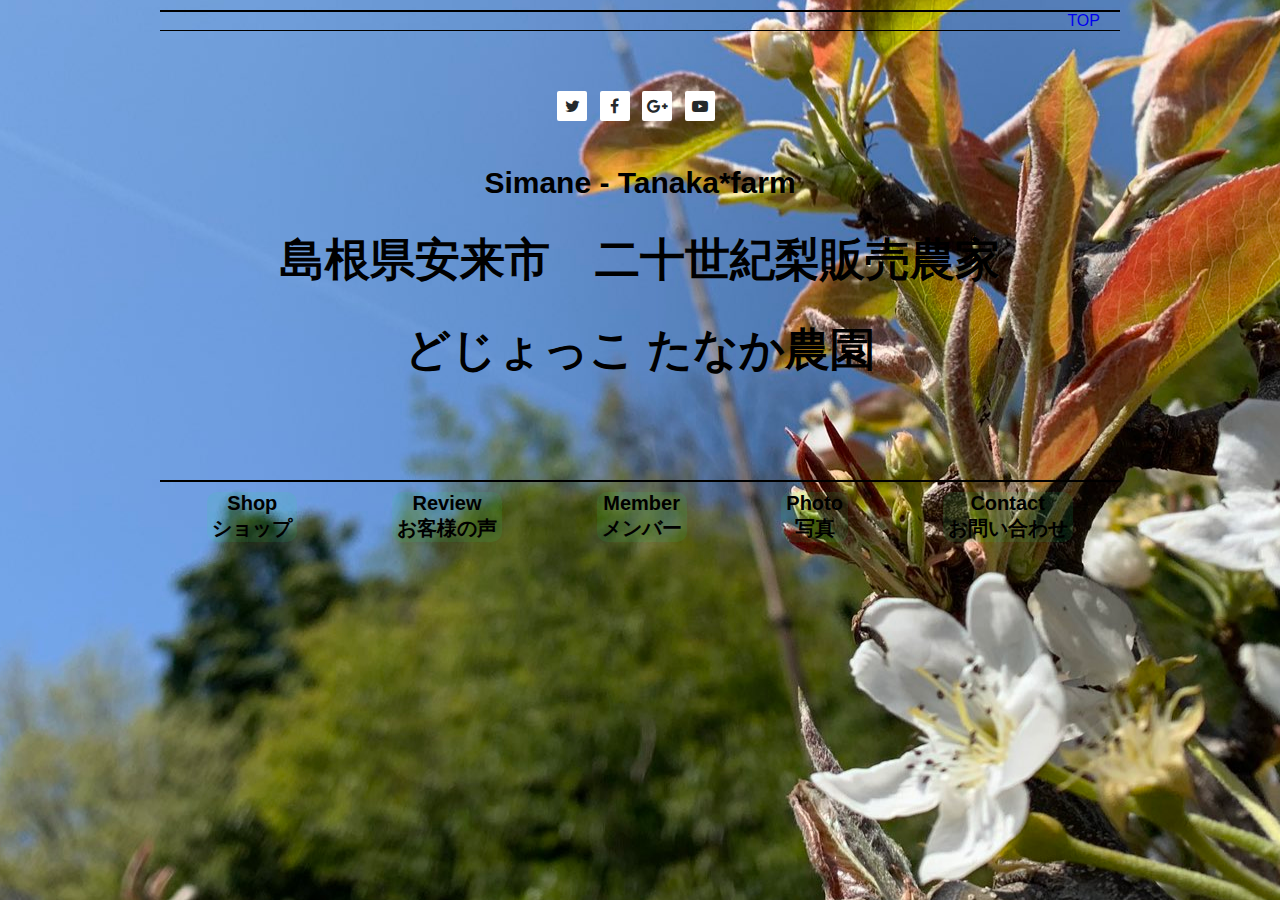
==== index.html @ a6a351ea "Add files via upload" ====
<!DOCTYPE html>
<html lang="ja">
  <head>
    <meta charset="utf-8">
    <title>島根県産鳥取名物二十世紀梨</title>
    <meta name="description" content="プログラマー兼梨農家の梨販売サイトです">
    <link rel="stylesheet" href="css/stylesheet.css">
    <link rel="icon" href="image/nasiIcon.jpeg">

  </head>

  <body>

    <div class="index">

      <header>
        <div class="title">
        
        </div>
        <div class="top">
          <a href="index.html" class="top">TOP</a>
        </div>
      </header>

      <main>
        <div class="main_index">
          <div>
            <link rel="stylesheet" href="https://maxcdn.bootstrapcdn.com/font-awesome/4.5.0/css/font-awesome.min.css">
            <ul class="follow-me">
              <li><a href="https://twitter.com"></a></li>
              <li><a href="https://www.facebook.com"></a></li>
              <li><a href="https://plus.google.com"></a></li>
              <li><a href="https://www.youtube.com"></a></li>
            </ul>
          </div>
          <h2>Simane - Tanaka*farm</h2>
          <h1>島根県安来市　二十世紀梨販売農家</h1>
          <h1>どじょっこ たなか農園</h1>
      </div>
      </main>

      <footer>
        <div class="PearMenu">

          <div class="Shop box">
            <div>Shop</div>
            <div>ショップ</div>
            <a href= "shop.html" alt="ショップページ" ></a>
          </div>

          <div class="Review box">
            <div>Review</div>
            <div>お客様の声</div>
            <a href= "review.html" alt="お客様の声ページ"></a>
          </div>

          <div class="Member box">
            <div>Member</div>
            <div>メンバー</div>
            <a href= "member.html" alt="メンバー紹介ページ"></a>
          </div>

          <div class="Photo box">
            <div>Photo</div>
            <div>写真</div>
            <a href= "photo.html" alt="写真紹介ページ"></a>
          </div>

          <div class="Contact box">
            <div>Contact</div>
            <div>お問い合わせ</div>
            <a href= "contact.html" alt="お問い合わせページ"></a>
          </div>

        </div>
      </footer>
    </div>
  </body>
</html>
---- css/stylesheet.css ----
body {
  margin: 0;
  background-image: url(../image/nasi2.jpeg);
  background-position: center;
  background-size: auto;
  font-family: 'Segoe UI', Tahoma, Geneva, Verdana, sans-serif;
}

@media (min-width: 600px) {
  body {
    background-image: url(../image/nasi20.jpeg);
    background-position: center;
    background-size: cover;
  }
}

@media (min-width: 800px) {
  body {
    background-image: url(../image/nasi31.jpeg);
    background-position: center;
    background-size: auto;
  }
}


.PearMenu {
  font-size: 20px;
  display: flex;
  margin-top: 5px;
  padding: 10px 0 0 0;
  border-top: solid 2px black;
  font-weight: bold;
}


.index {
  width: 960px;
  height: 100%;
  margin: 0 auto;
  padding: 0px;
}

header {
  display: flex;
  margin: 10px 0px;
  border-top: solid 2px black;
  border-bottom: solid 1px black;
  
}

.title {
  margin-right: auto;
  padding-left: 10px;
}

.top {
  margin-left: auto;
  text-decoration: none;
  padding-right: 10px;
}

.main_index {
  text-align: center;
  margin-bottom: 100px;
  white-space: nowrap;
}

.main_index h1 {
  font-size: 45px;
}

.main_index h2 {
  font-size: 30px;
}

.box {
  margin: 0 auto;
  text-align: center;
  position: relative;
  white-space: nowrap;
  padding: 0 5px;
  background-color: rgba(32, 235, 120, 0.1);
  border-radius: 10px;
}

.box a {
  position: absolute;
  top: 0;
  left: 0;
  width: 100%;
  height: 100%;
  text-indent:-999px;
}

/* アイコン */
.follow-me {
  list-style: none;
  margin: 60px 0 45px;
  overflow: hidden;
  padding: 0;
  white-space: nowrap;
}
.follow-me li {
  /* float: center; */
  display: inline;
  margin: 0 8px 8px 0;
  padding: 0;
}
.follow-me li a::before {
  -webkit-border-radius: 2px;
  border-radius: 2px;
  color: #25292b;
  display: inline-block;
  font-family: FontAwesome;
  font-size: 16px;
  height: 30px; /* Button height */
  line-height: 30px; /* Button height */
  -webkit-transition: all .3s ease;
  transition: all .3s ease;
  text-align: center;
  width: 30px; /* Button width */
}
.follow-me li a:hover::before {
  opacity: 0.7;
}

.follow-me li a[href*="facebook.com"]::before       { background-color: #fff; content: "\f09a"; }
.follow-me li a[href*="twitter.com"]::before        { background-color: #fff; content: "\f099"; }
.follow-me li a[href*="plus.google.com"]::before    { background-color: #fff; content: "\f0d5"; }
.follow-me li a[href*="youtube.com"]::before        { background-color: #fff; content: "\f16a"; }
/* ここまで */

/* Shop */
.nasi_main{
  text-align: center;
  white-space: nowrap;
}

.nasi_main h1 {
  color: darkolivegreen;
}

.nasi_shop {
  margin: 0 auto;
  display: inline-block;
}

.nasi_price {
  display: flex;
  margin: 30px 0;
  font-size: 20px;
  font-weight: bold;
}

.nasi_price li {
  list-style: none;
}

.nasi_price ul {
  margin: 20px auto;
  text-align: center;
  white-space: nowrap;
  padding: 0 5px;
  background-color: rgba(32, 235, 120, 0.2);
  border-radius: 10px;
}

.nasi_price img {
  width: 215px;
  height: 180px;
  margin-right: 15px;
}


/* フォト画面 */
.scale-img {
  width: 250px; 
  height: 175px; 
  transition-duration: 0.5s; 
  margin: 10px auto;
  border: 4px solid white;
}

.scale-img:hover {
  transform: scale(1.4,1.4); 
  cursor: pointer; 
}

.photo_price {
  display: flex;
  flex-wrap: wrap;
  margin: 10px;
}
/* ここまで */

.contact_shop {
  margin: 40px 50px;
}

/* お問い合わせ */
.contact_box {
  display: flex;
  margin: 10px auto;
}

.contact_text {
  width: 25%;
  font-size: 20px;
  font-weight: bold;
}
.contact_box input {
  font: normal 18px/140%  sans-serif;
  cursor: pointer;
}
/* ここまで */

/* メンバーページ */
.member_name {
  margin: 0 auto;
  text-align: center;
}

.member_name li {
  display: inline-block;
  font-size: 20px;
  font-weight: bold;
  margin: 5px 10px;
}

.member-img {
  width: 350px; 
  height: 245px; 
  transition-duration: 0.5s; 
  margin: 10px auto;
  border: 4px solid white;
}
/* ここまで */

/* お客様の声 */
.review_shop h2 {
  text-align: center;
}

.review_meny {
  background-color: rgba(32, 235, 120, 0.845);
  border-radius: 10px;
  width: 600px;
  min-height: 100px;
  margin: 10px auto;
  border: black solid 1px;
}

.review_name {
  border-bottom: black;
  padding-left: 20px;
  border-bottom: black solid 1px;
}

.review_comment {
  margin-left: 30px;
  margin-top: 5px;
  
}
/* ここまで */
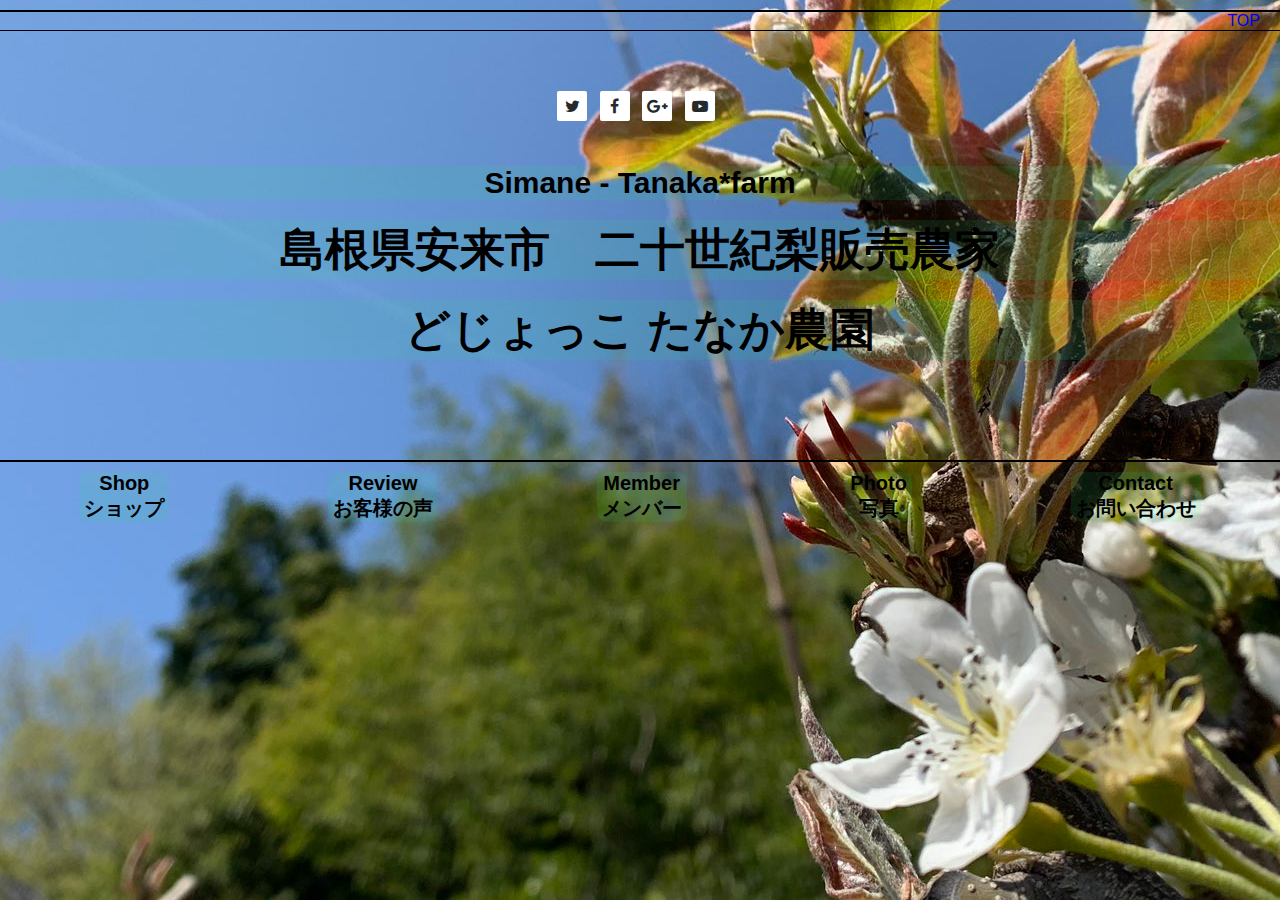
==== commit 2dff65fd: "Add files via upload" ====
--- a/index.html
+++ b/index.html
@@ -3,7 +3,7 @@
   <head>
     <meta charset="utf-8">
     <title>島根県産鳥取名物二十世紀梨</title>
-    <meta name="description" content="プログラマー兼梨農家の梨販売サイトです">
+    <meta name="description" content="プログラムを勉強中の梨農家の梨販売サイトです">
     <link rel="stylesheet" href="css/stylesheet.css">
     <link rel="icon" href="image/nasiIcon.jpeg">
 
--- a/css/stylesheet.css
+++ b/css/stylesheet.css
@@ -34,7 +34,7 @@
 
 
 .index {
-  width: 960px;
+  width: 100%;
   height: 100%;
   margin: 0 auto;
   padding: 0px;
@@ -67,11 +67,28 @@
 
 .main_index h1 {
   font-size: 45px;
+
+  margin: 20px auto;
+  text-align: center;
+  position: relative;
+  white-space: nowrap;
+  padding: 0 5px;
+  background-color: rgba(32, 235, 120, 0.1);
+  border-radius: 10px;
 }
 
 .main_index h2 {
   font-size: 30px;
-}
+
+  margin: 0 auto;
+  text-align: center;
+  position: relative;
+  white-space: nowrap;
+  padding: 0 5px;
+  background-color: rgba(32, 235, 120, 0.1);
+  border-radius: 10px;
+}
+
 
 .box {
   margin: 0 auto;
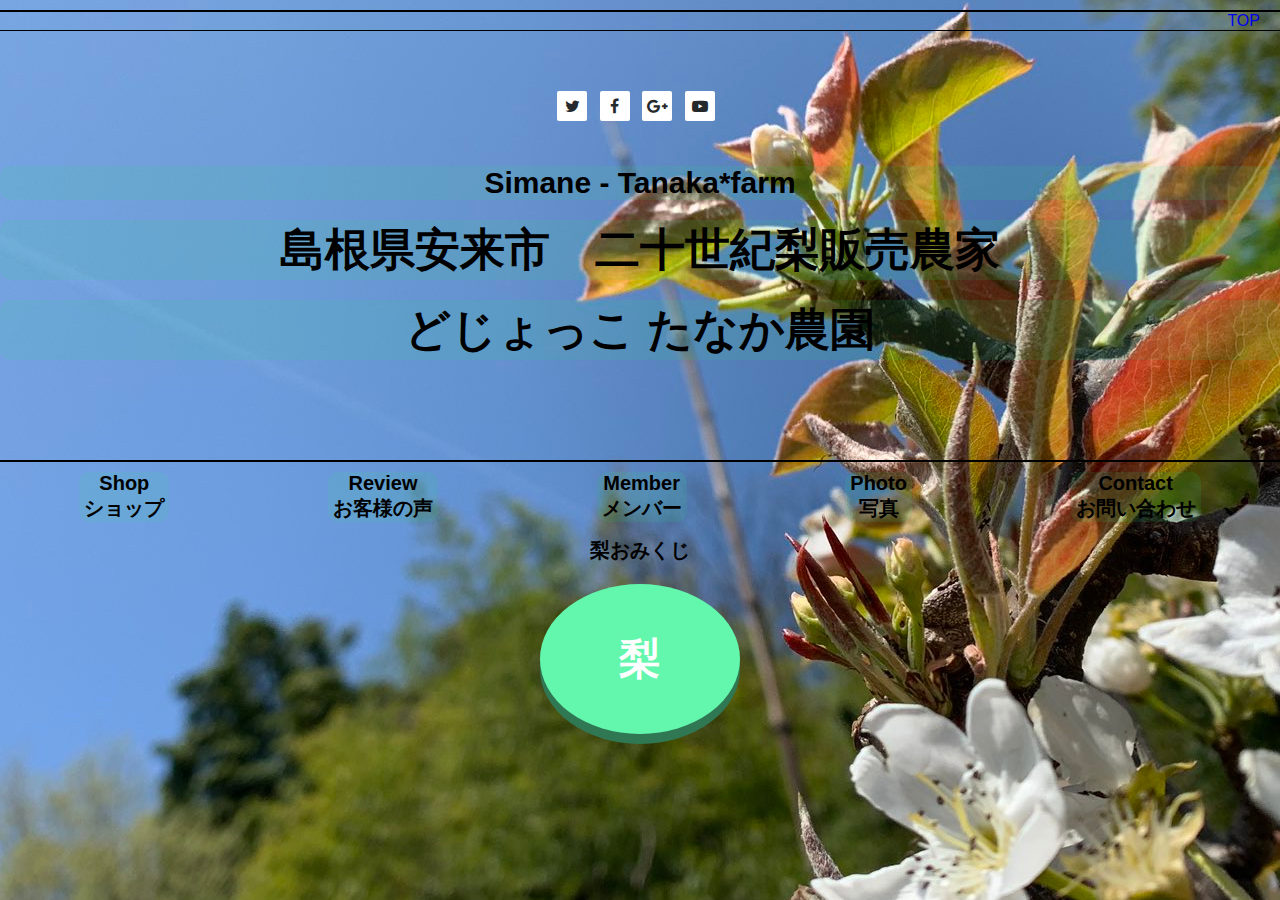
==== commit ab4d156a: "Add files via upload" ====
--- a/index.html
+++ b/index.html
@@ -73,6 +73,13 @@
           </div>
 
         </div>
+        <div>
+          <div id="title">梨おみくじ</div>
+          <div id="btn">梨</div>
+          <div id="text"></div>
+        </div>
+
+         <script src="js/main.js "></script>
       </footer>
     </div>
   </body>
--- a/css/stylesheet.css
+++ b/css/stylesheet.css
@@ -278,4 +278,44 @@
   margin-top: 5px;
   
 }
-/* ここまで */+/* ここまで */
+
+body {
+  background-color: #efefef;
+}
+
+#btn {
+  width: 200px;
+  height: 150px;
+  background-color: #63F7AD;
+  border-radius: 50%;
+  margin: 20px auto;
+  text-align: center;
+  line-height: 150px;
+  color: white;
+  font-weight: bold;
+  font-size: 42px;
+  cursor: pointer;
+  box-shadow: 0 10px 0 rgb(48, 120, 84);
+  user-select: none;
+}
+
+#btn:hover {
+  opacity: 0.9;
+}
+
+#btn:active {
+  box-shadow: 0 5px 0 #63F7AD;
+  margin-top: 25px;
+}
+
+#text,#title {
+  margin: 0 auto;
+  text-align: center;
+  font-size: 20px;
+  font-weight: bold;
+}
+
+#title {
+  margin-top: 15px;
+}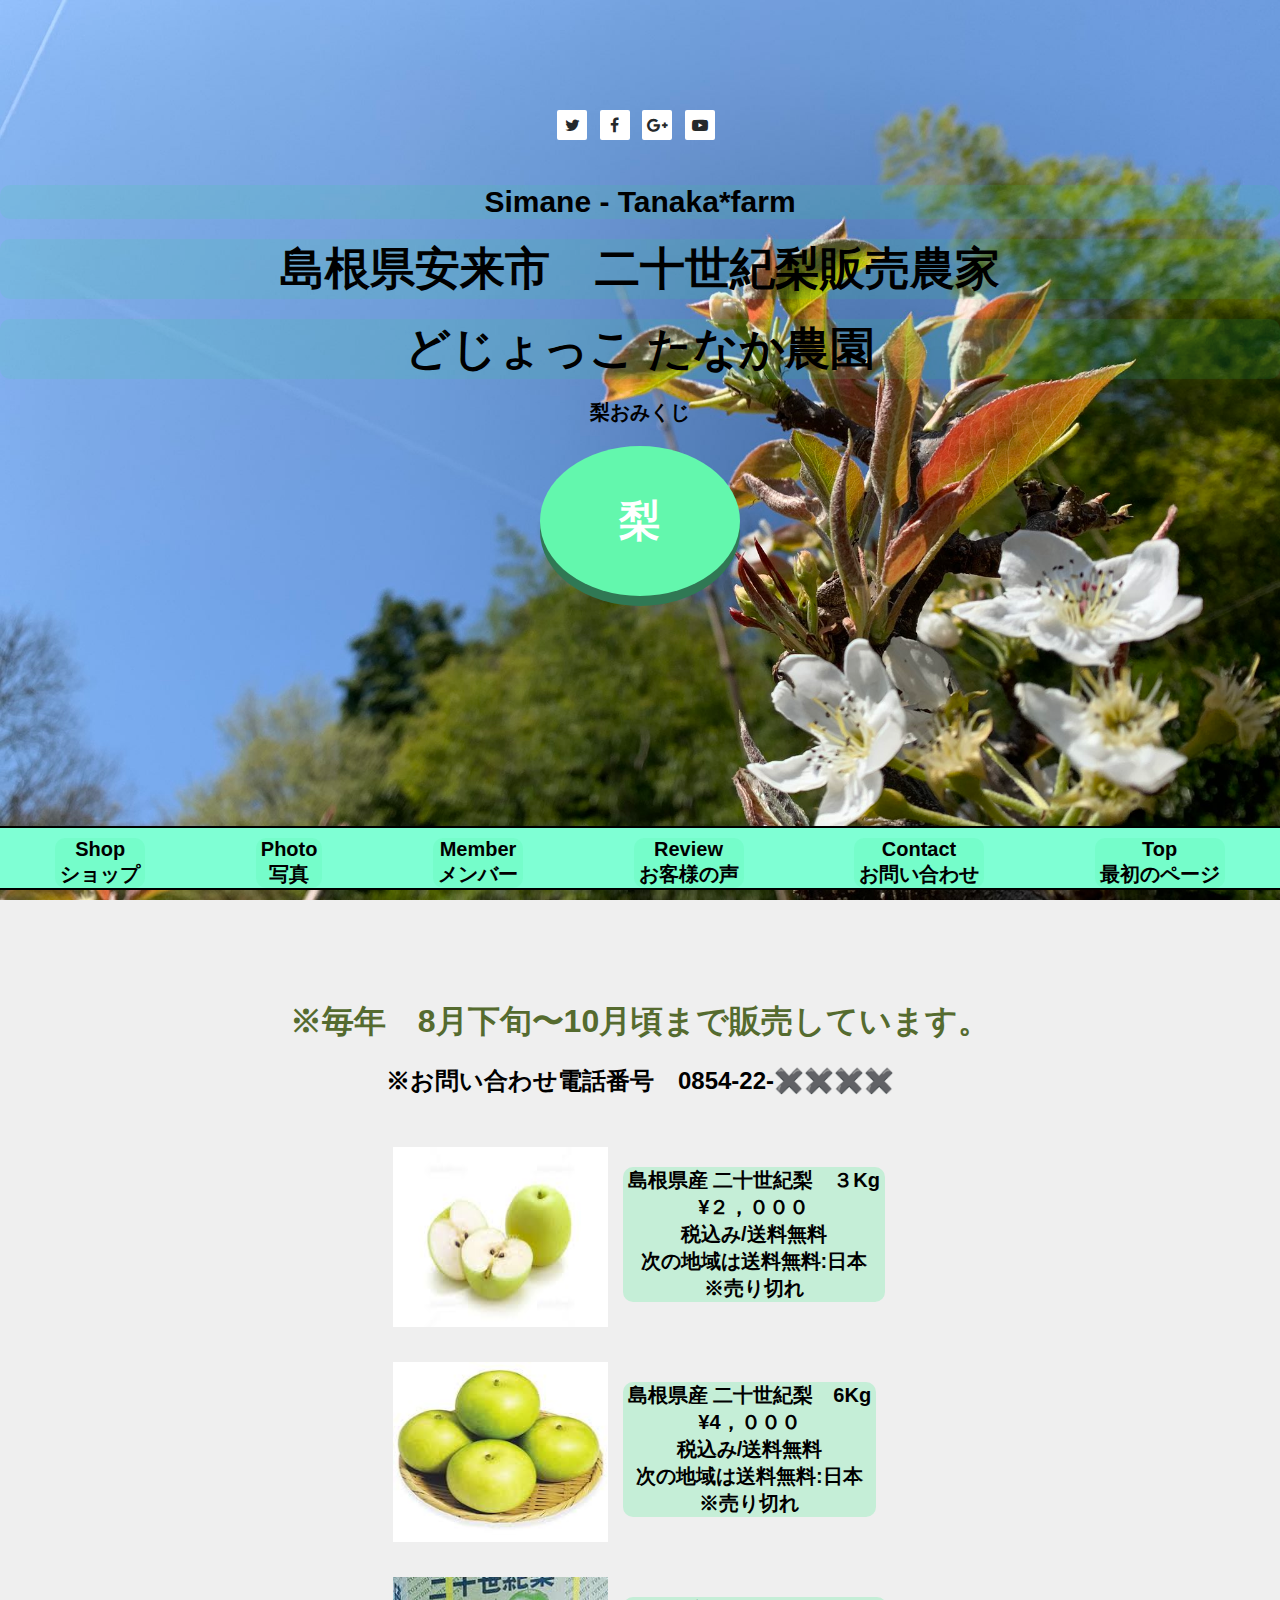
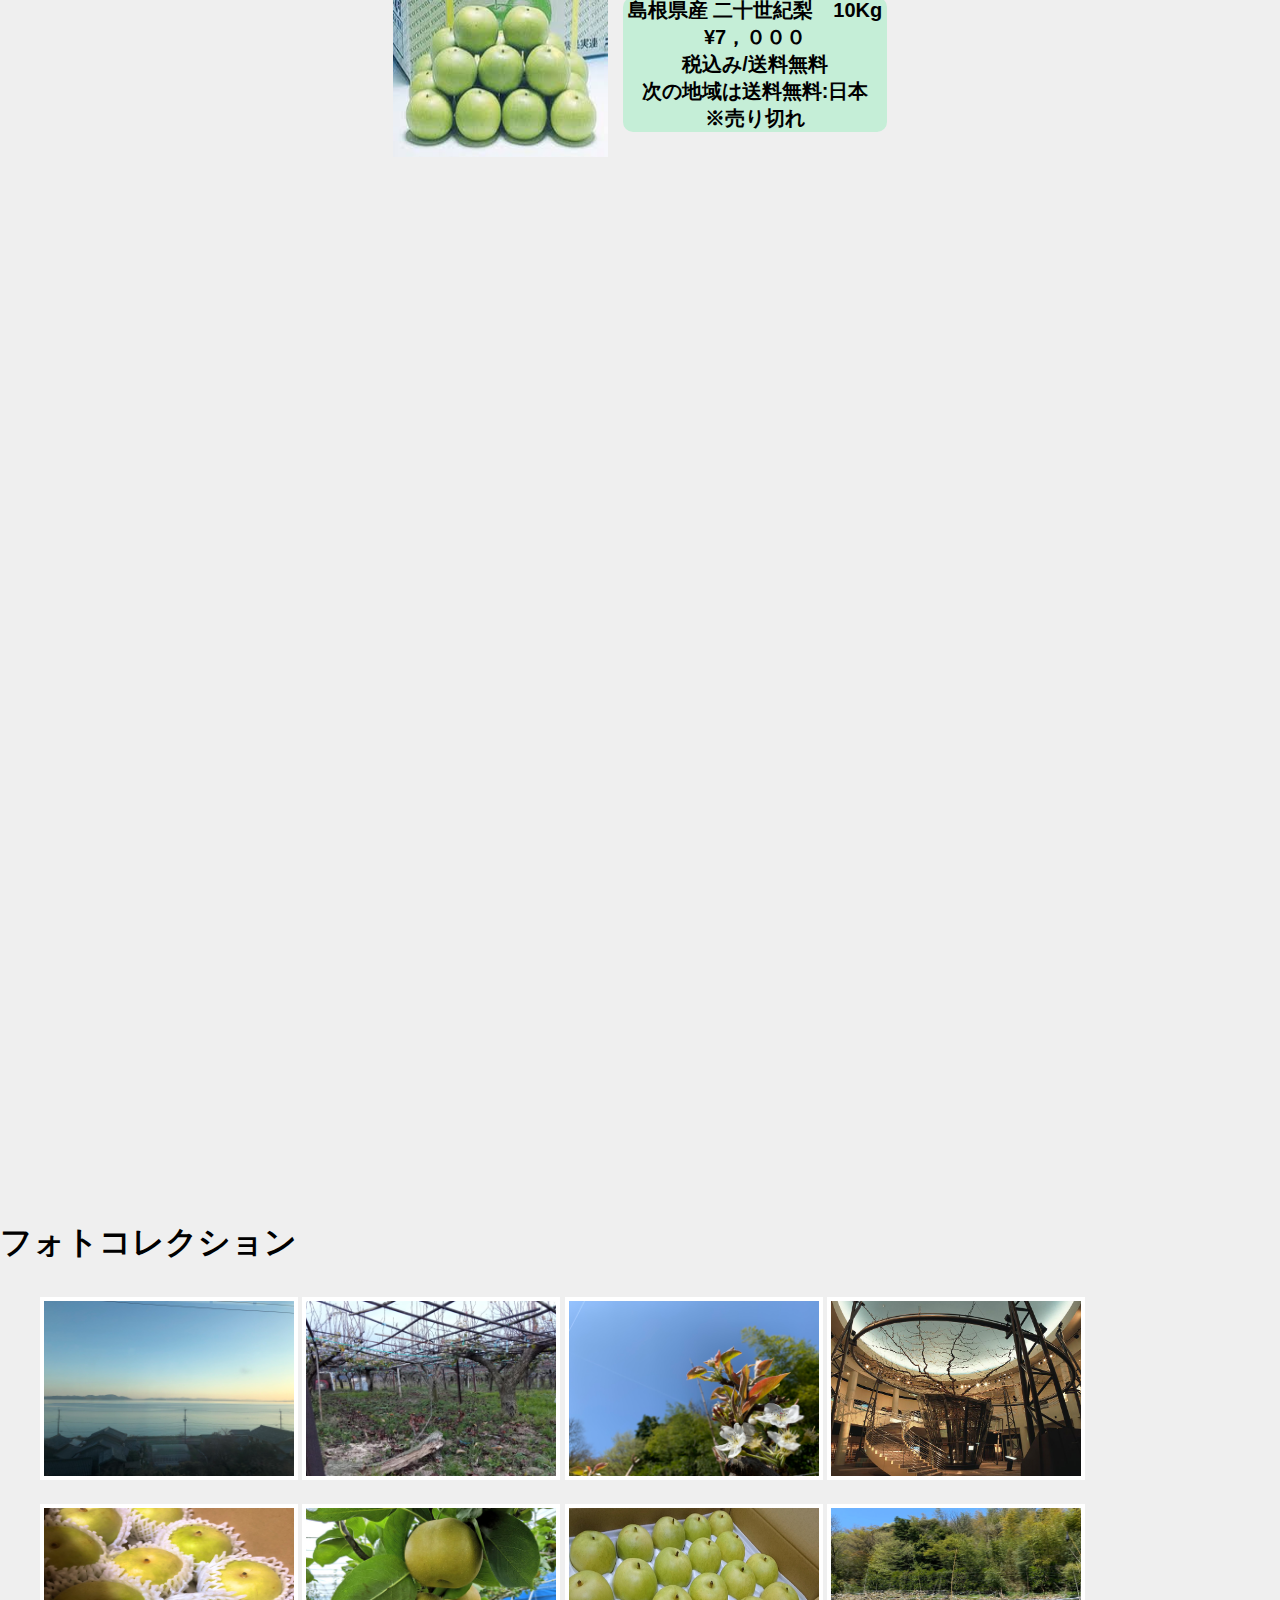
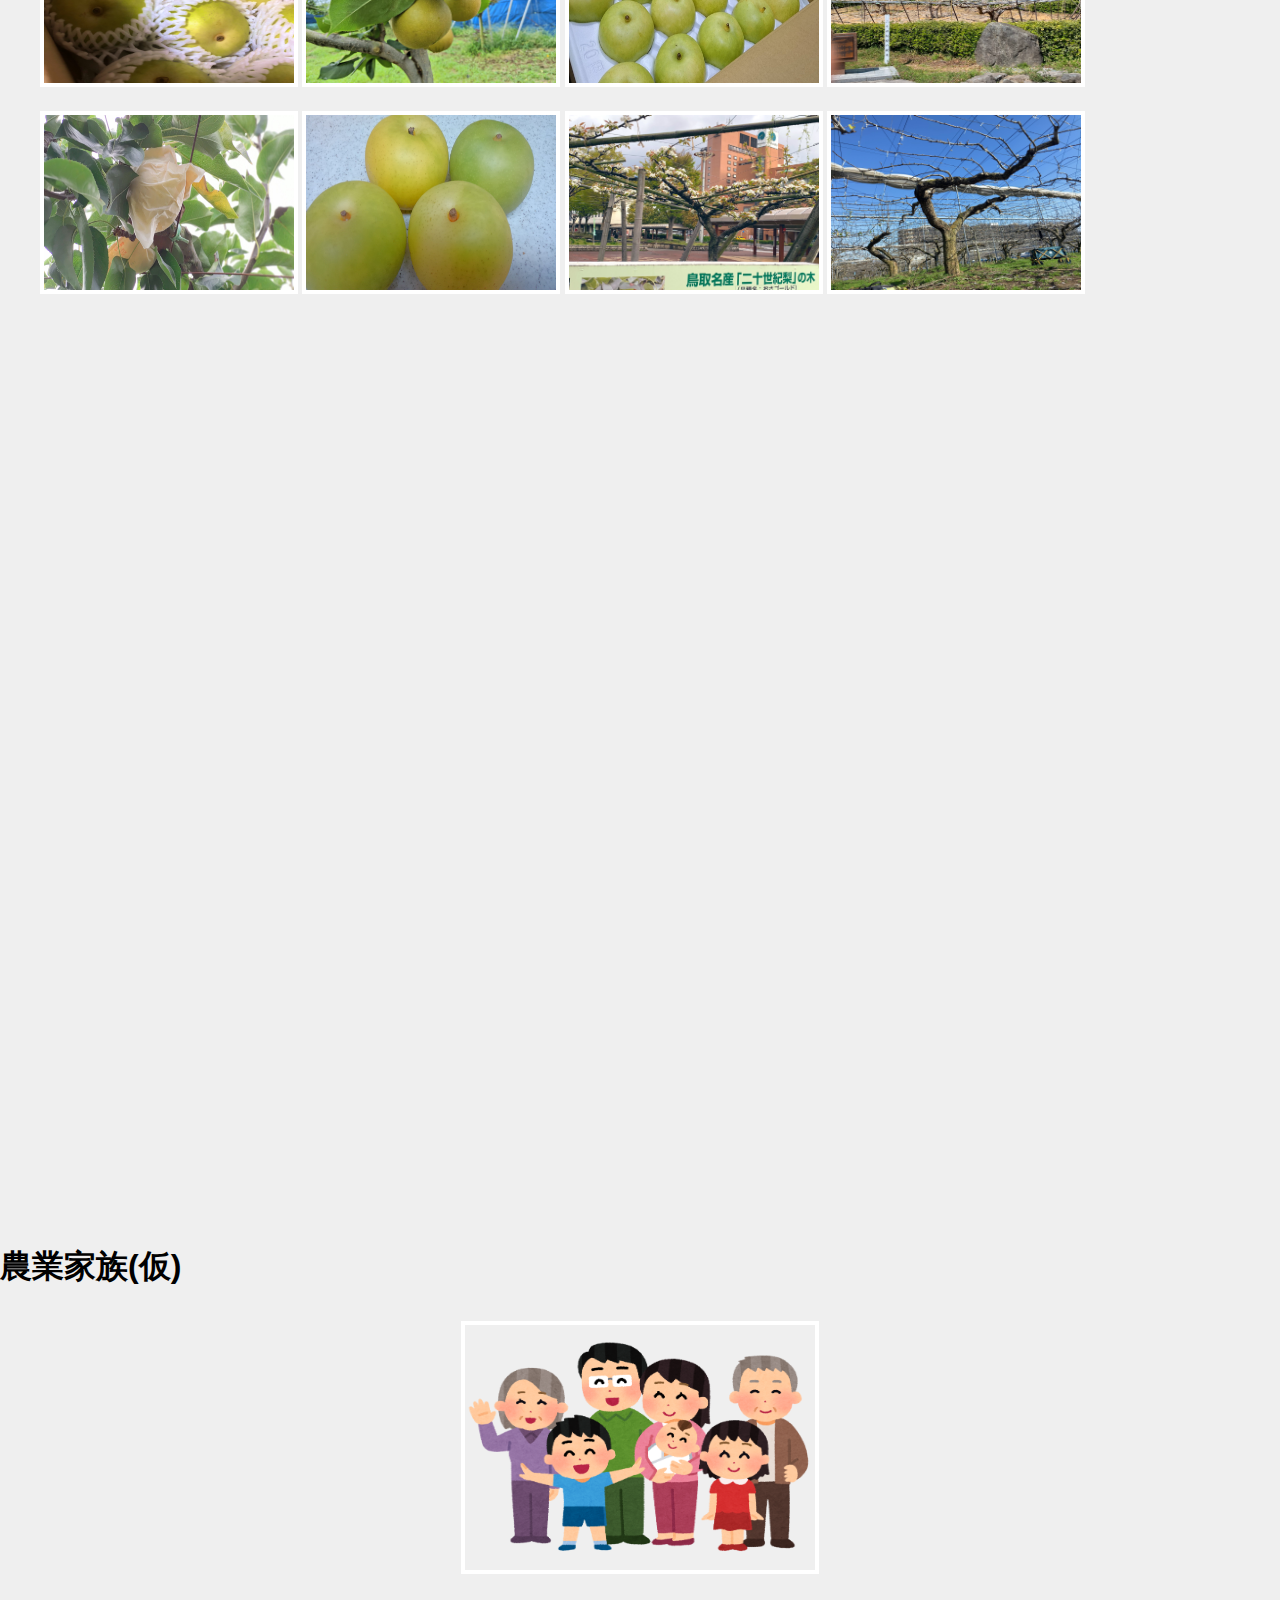
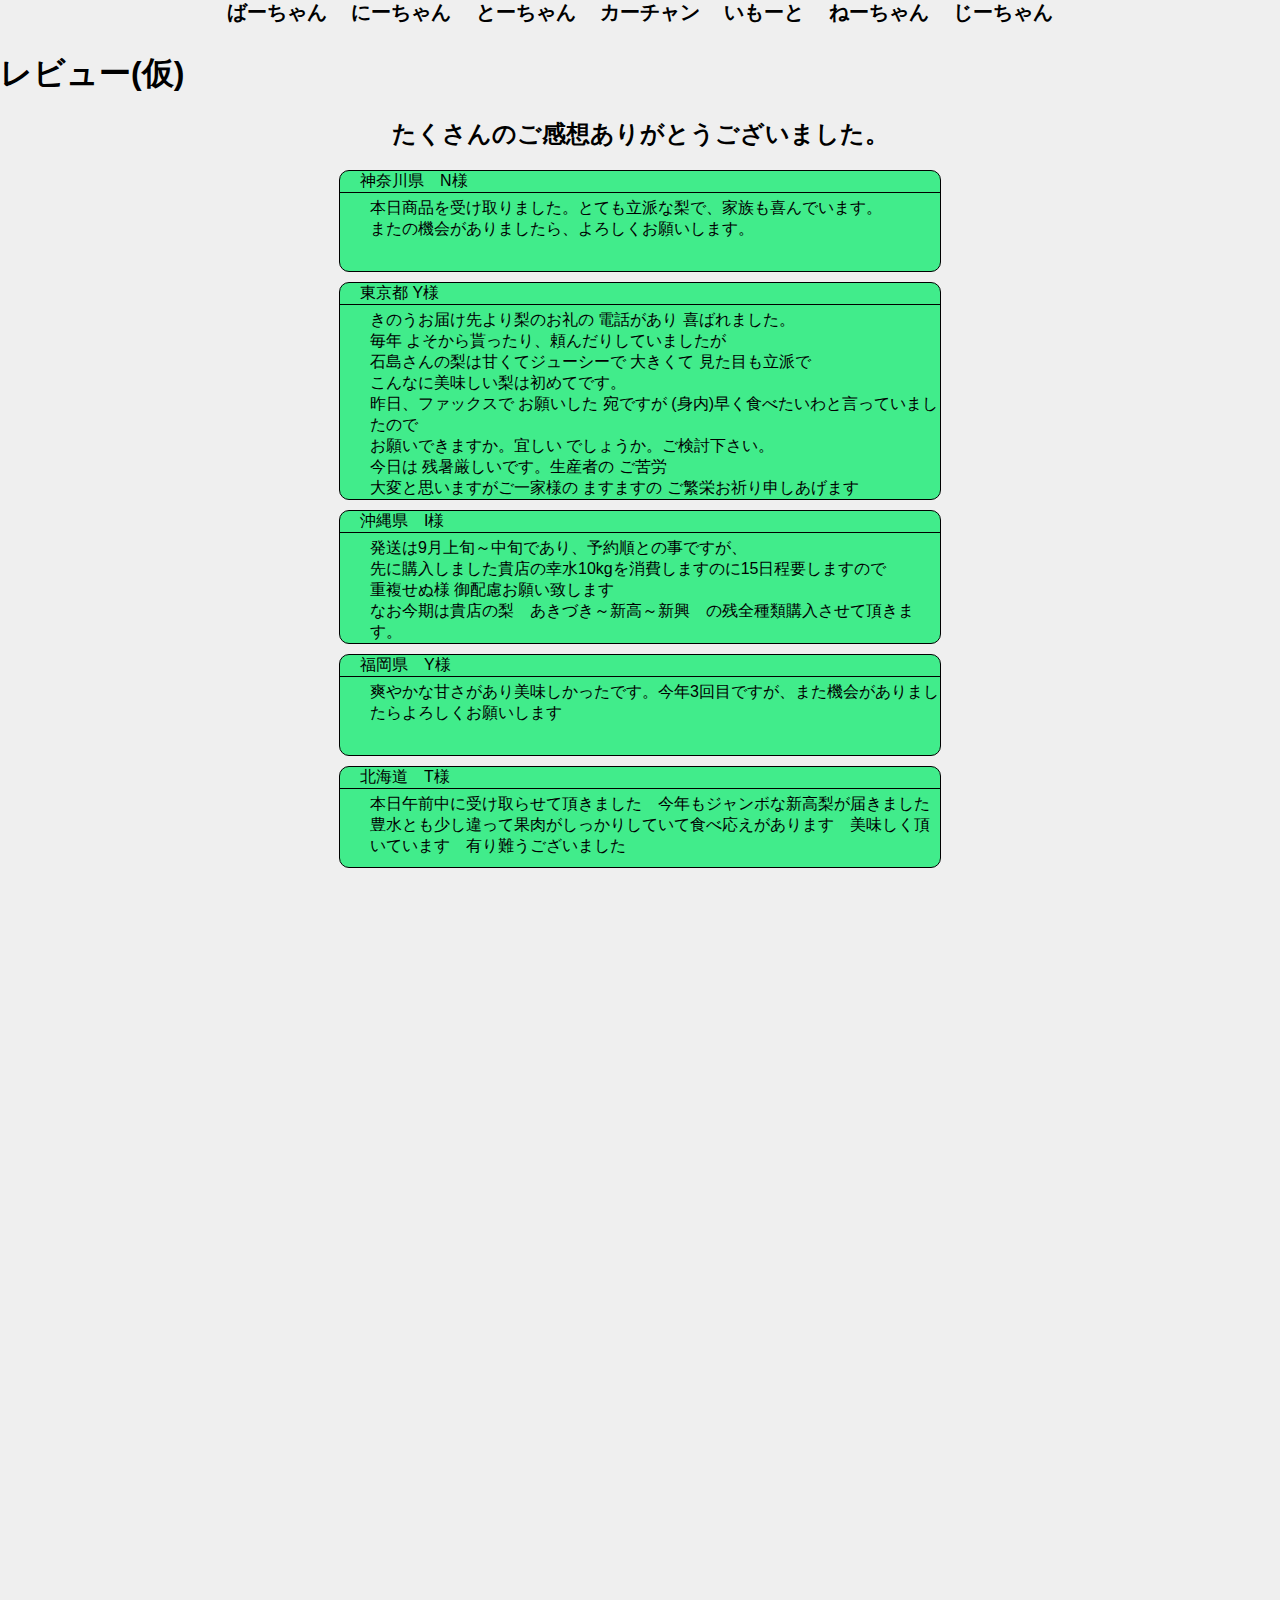
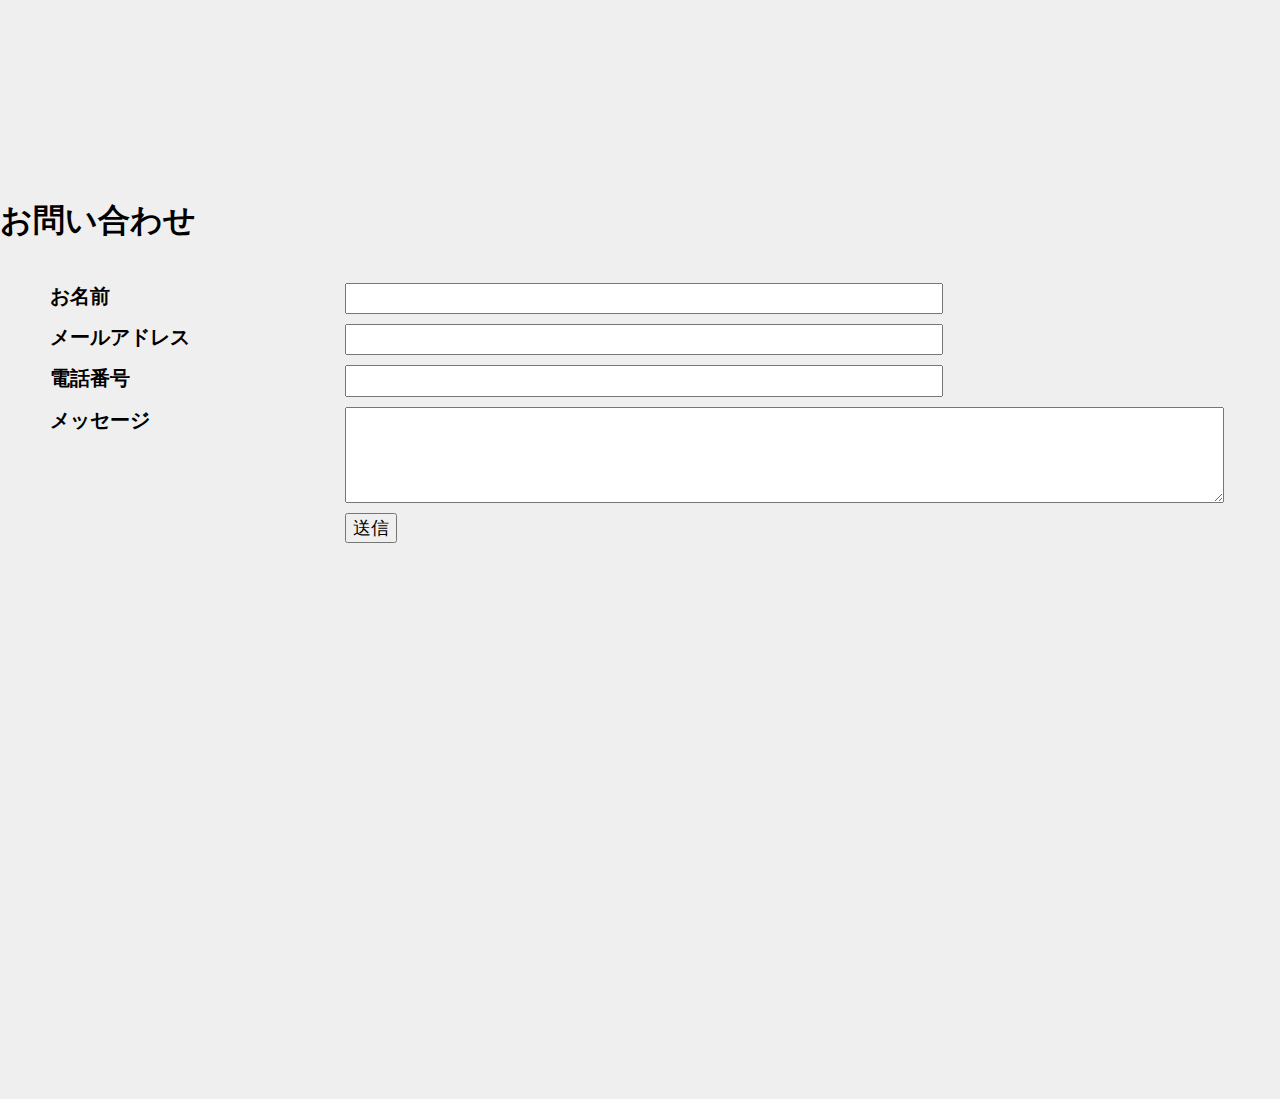
==== commit 0c458620: "Add files via upload" ====
--- a/index.html
+++ b/index.html
@@ -6,7 +6,9 @@
     <meta name="description" content="プログラムを勉強中の梨農家の梨販売サイトです">
     <link rel="stylesheet" href="css/stylesheet.css">
     <link rel="icon" href="image/nasiIcon.jpeg">
-
+    <script src="https://code.jquery.com/jquery-3.5.1.min.js"></script>
+    <script src="https://ajax.googleapis.com/ajax/libs/jquery/2.1.4/jquery.min.js"></script>
+    <script src="https://maxcdn.bootstrapcdn.com/bootstrap/3.3.2/js/bootstrap.min.js"></script>
   </head>
 
   <body>
@@ -14,16 +16,51 @@
     <div class="index">
 
       <header>
-        <div class="title">
+
+        <div class="PearMenu">
+
+          <div class="Shop box">
+            <div>Shop</div>
+            <div>ショップ</div>
+            <a href= "#shop" alt="ショップページ" ></a>
+          </div>
+
+          <div class="Photo box">
+            <div>Photo</div>
+            <div>写真</div>
+            <a href= "#photo" alt="写真紹介ページ"></a>
+          </div>
+
+          <div class="Member box">
+            <div>Member</div>
+            <div>メンバー</div>
+            <a href= "#member" alt="メンバー紹介ページ"></a>
+          </div>
+
+          <div class="Review box">
+            <div>Review</div>
+            <div>お客様の声</div>
+            <a href= "#review" alt="お客様の声ページ"></a>
+          </div>
+
+          <div class="Contact box">
+            <div>Contact</div>
+            <div>お問い合わせ</div>
+            <a href= "#contact" alt="お問い合わせページ"></a>
+          </div>
+
+          <div class="top box">
+            <div>Top</div>
+            <div>最初のページ</div>
+            <a href="" class="top-btn"></a>
+          </div>
+
+        </div>
         
-        </div>
-        <div class="top">
-          <a href="index.html" class="top">TOP</a>
-        </div>
       </header>
 
       <main>
-        <div class="main_index">
+        <div class="main_index cd-fixed-bg cd-bg-1">
           <div>
             <link rel="stylesheet" href="https://maxcdn.bootstrapcdn.com/font-awesome/4.5.0/css/font-awesome.min.css">
             <ul class="follow-me">
@@ -36,51 +73,235 @@
           <h2>Simane - Tanaka*farm</h2>
           <h1>島根県安来市　二十世紀梨販売農家</h1>
           <h1>どじょっこ たなか農園</h1>
-      </div>
+
+          <div>
+            <div id="title">梨おみくじ</div>
+            <div id="btn">梨</div>
+            <div id="text"></div>
+          </div>
+        </div>
+
+        <div class="nasi_main cd-scrolling-bg cd-color-1" id="shop">
+          <h1>※毎年　8月下旬〜10月頃まで販売しています。</h1>
+          <h2>※お問い合わせ電話番号　0854-22-✖️✖️✖️✖️</h2>
+          <div class="nasi_shop" >
+            
+            <div class="nasi_price">
+              <div>
+                <img src="image/nasi6.jpeg" alt="梨の画像">
+              </div>
+              <div>
+                <ul>
+                <li>島根県産 二十世紀梨　３Kg</li>
+                <li>¥２，０００</li>
+                <li>税込み/送料無料</li>
+                <li>次の地域は送料無料:日本</li>
+                <li>※売り切れ</li>
+                </ul>
+              </div>
+            </div>
+
+            <div class="nasi_price">
+              <div>
+                <img src="image/nasi8.jpeg" alt="梨の画像">
+              </div>
+              <div>
+                <ul>
+                <li>島根県産 二十世紀梨　6Kg</li>
+                <li>¥4，０００</li>
+                <li>税込み/送料無料</li>
+                <li>次の地域は送料無料:日本</li>
+                <li>※売り切れ</li>
+                </ul>
+              </div>
+            </div>
+
+            <div class="nasi_price">
+              <div>
+                <img src="image/nasi9.jpeg" alt="梨の画像">
+              </div>
+              <div>
+                <ul>
+                <li>島根県産 二十世紀梨　10Kg</li>
+                <li>¥7，０００</li>
+                <li>税込み/送料無料</li>
+                <li>次の地域は送料無料:日本</li>
+                <li>※売り切れ</li>
+                </ul>
+              </div>
+            </div>
+
+          </div>
+        </div>
+
+        <div class="cd-fixed-bg cd-bg-2"></div>
+
+        <div class="photo_main" id="photo">
+          <h1>フォトコレクション</h1>
+          <div class="photo_shop">
+          
+            
+              <figure class="popup　photo_price">
+                <img src="image/ki.jpeg" alt="梨の画像" class="scale-img">
+                <img src="image/ki1.jpeg" alt="梨の画像" class="scale-img">
+                <img src="image/nasi31.jpeg" alt="梨の画像" class="scale-img">
+                <img src="image/nasi23.jpeg" alt="梨の画像" class="scale-img">
+                <img src="image/nasi24.jpeg" alt="梨の画像" class="scale-img">
+                <img src="image/nasi26.jpeg" alt="梨の画像" class="scale-img">
+                <img src="image/nasi29.jpeg" alt="梨の画像" class="scale-img">
+                <img src="image/nasi32.jpeg" alt="梨の画像" class="scale-img">
+                <img src="image/nasi33.jpeg" alt="梨の画像" class="scale-img">
+                <img src="image/nasi34.jpeg" alt="梨の画像" class="scale-img">
+                <img src="image/nasi37.jpeg" alt="梨の画像" class="scale-img">
+                <img src="image/nasi38.jpeg" alt="梨の画像" class="scale-img">
+
+                <figcaption class="default in_design"><img src="https://placehold.jp/1x1.png" alt="ポップアップ"></figcaption>
+              </figure>
+            
+
+          </div>
+        </div>
+
+
+        <div class="cd-fixed-bg cd-bg-3"></div>
+        <div class="photo_main" id="member">
+          <h1>農業家族(仮)</h1>
+          <div class="photo_shop">
+          
+            <div class="photo_price">
+                <img src="image/group_family_asia.png" alt="梨の画像" class="member-img">
+            </div>
+
+            <div class="member_name">
+              <lu>
+                <li>ばーちゃん</li>
+                <li>にーちゃん</li>
+                <li>とーちゃん</li>
+                <li>カーチャン</li>
+                <li>いもーと</li>
+                <li>ねーちゃん</li>
+                <li>じーちゃん</li>
+              </lu>
+            </div>
+
+          </div>
+        </div>
+
+        <div class="review_main" id="review">
+          <h1>レビュー(仮)</h1>
+
+          <div class="review_shop">
+            <h2>たくさんのご感想ありがとうございました。</h2>
+          
+            <div class="review_meny">
+              <div class="review_name">
+                神奈川県　N様
+              </div>
+              <div class="review_comment">
+                本日商品を受け取りました。とても立派な梨で、家族も喜んでいます。<br>
+                またの機会がありましたら、よろしくお願いします。
+              </div>
+            </div>
+
+            
+            <div class="review_meny">
+              <div class="review_name">
+                東京都 Y様
+              </div>
+              <div class="review_comment">
+                きのうお届け先より梨のお礼の 電話があり 喜ばれました。<br>
+                毎年 よそから貰ったり、頼んだりしていましたが <br>
+                石島さんの梨は甘くてジューシーで 大きくて 見た目も立派で <br>
+                こんなに美味しい梨は初めてです。<br>
+                昨日、ファックスで お願いした 宛ですが (身内)早く食べたいわと言っていましたので <br>
+                お願いできますか。宜しい でしょうか。ご検討下さい。<br>
+                今日は 残暑厳しいです。生産者の ご苦労<br>
+                大変と思いますがご一家様の ますますの ご繁栄お祈り申しあげます<br>
+              </div>
+            </div>
+
+            
+            <div class="review_meny">
+              <div class="review_name">
+                沖縄県　I様
+              </div>
+              <div class="review_comment">
+                発送は9月上旬～中旬であり、予約順との事ですが、<br>
+                先に購入しました貴店の幸水10kgを消費しますのに15日程要しますので<br>
+                重複せぬ様 御配慮お願い致します<br>
+                なお今期は貴店の梨　あきづき～新高～新興　の残全種類購入させて頂きます。　<br>
+              </div>
+            </div>
+
+            
+            <div class="review_meny">
+              <div class="review_name">
+                福岡県　Y様
+              </div>
+              <div class="review_comment">
+                爽やかな甘さがあり美味しかったです。今年3回目ですが、また機会がありましたらよろしくお願いします
+              </div>
+            </div>
+
+            
+            <div class="review_meny">
+              <div class="review_name">
+                北海道　T様
+              </div>
+              <div class="review_comment">
+                本日午前中に受け取らせて頂きました　今年もジャンボな新高梨が届きました豊水とも少し違って果肉がしっかりしていて食べ応えがあります　美味しく頂いています　有り難うございました
+              </div>
+            </div>
+          </div>
+        </div>
+
+        <div class="cd-fixed-bg cd-bg-4"></div>
+
+        <div class="contact_main" id="contact">
+          <h1>お問い合わせ</h1>
+          <div class="contact_shop">
+          
+            <div class="contact_price">
+
+              <div class="contact_box">
+                <div class="contact_text">お名前</div>
+                <input type="text" style="width: 50%;" name="">
+              </div>
+              
+              <div class="contact_box">
+                <div class="contact_text">メールアドレス</div>
+                <input type="text" style="width: 50%;" name="">
+              </div>
+              
+              <div class="contact_box">
+                <div class="contact_text">電話番号</div>
+                <input type="text" style="width: 50%;" name="">
+              </div>
+              
+              <div class="contact_box">
+                <div class="contact_text">メッセージ</div>
+                <textarea name="area1" style="width: 74%;" cols="40" rows="6" wrap="soft"></textarea>
+              </div>
+              
+              <div class="contact_box">
+                <div class="contact_text"></div>
+                <input type="submit" value="送信" data-action="formButton">
+              </div>
+              
+            </div>
+
+          </div>
+        </div>
+
+      
+        <!-- <div class="lastWard">2021年　田中農場</div> -->
+        
+      
+
       </main>
 
-      <footer>
-        <div class="PearMenu">
-
-          <div class="Shop box">
-            <div>Shop</div>
-            <div>ショップ</div>
-            <a href= "shop.html" alt="ショップページ" ></a>
-          </div>
-
-          <div class="Review box">
-            <div>Review</div>
-            <div>お客様の声</div>
-            <a href= "review.html" alt="お客様の声ページ"></a>
-          </div>
-
-          <div class="Member box">
-            <div>Member</div>
-            <div>メンバー</div>
-            <a href= "member.html" alt="メンバー紹介ページ"></a>
-          </div>
-
-          <div class="Photo box">
-            <div>Photo</div>
-            <div>写真</div>
-            <a href= "photo.html" alt="写真紹介ページ"></a>
-          </div>
-
-          <div class="Contact box">
-            <div>Contact</div>
-            <div>お問い合わせ</div>
-            <a href= "contact.html" alt="お問い合わせページ"></a>
-          </div>
-
-        </div>
-        <div>
-          <div id="title">梨おみくじ</div>
-          <div id="btn">梨</div>
-          <div id="text"></div>
-        </div>
-
-         <script src="js/main.js "></script>
-      </footer>
+      
     </div>
+    <script type="text/javascript" src="js/main.js "></script>
   </body>
 </html>
--- a/css/stylesheet.css
+++ b/css/stylesheet.css
@@ -1,12 +1,12 @@
 body {
   margin: 0;
-  background-image: url(../image/nasi2.jpeg);
+  /* background-image: url(../image/nasi31.jpeg); */
   background-position: center;
   background-size: auto;
   font-family: 'Segoe UI', Tahoma, Geneva, Verdana, sans-serif;
 }
 
-@media (min-width: 600px) {
+/* @media (min-width: 600px) {
   body {
     background-image: url(../image/nasi20.jpeg);
     background-position: center;
@@ -20,16 +20,16 @@
     background-position: center;
     background-size: auto;
   }
-}
+} */
 
 
 .PearMenu {
+  width: 100%;
   font-size: 20px;
   display: flex;
-  margin-top: 5px;
   padding: 10px 0 0 0;
-  border-top: solid 2px black;
-  font-weight: bold;
+  font-weight: bold;
+  background-color: aquamarine;
 }
 
 
@@ -41,11 +41,13 @@
 }
 
 header {
+  width: 100%;
   display: flex;
   margin: 10px 0px;
   border-top: solid 2px black;
-  border-bottom: solid 1px black;
-  
+  border-bottom: solid 2px black;
+  position: fixed;
+  bottom: 0;
 }
 
 .title {
@@ -109,13 +111,53 @@
   text-indent:-999px;
 }
 
+
+
+
+body, html, main {
+  /* important */
+  height: 100%;
+}
+
+.cd-fixed-bg {
+  min-height: 100%;
+  background-size: cover;
+  background-attachment: fixed;
+  background-repeat: no-repeat;
+  background-position: center center;
+}
+
+.cd-fixed-bg.cd-bg-1 {
+background-image: url("../image/nasi31.jpeg");
+/* z-index: -1; */
+/* position: fixed; */
+}
+.cd-fixed-bg.cd-bg-2 {
+background-image: url("../image/nasi32.jpeg");
+}
+.cd-fixed-bg.cd-bg-3 {
+background-image: url("../image/nasi38.jpeg");
+}
+.cd-fixed-bg.cd-bg-4 {
+background-image: url("../image/10013061-黄色のトラック.jpg");
+}
+
+.cd-scrolling-bg {
+  min-height: 100%;
+}
+
+
+
+
+
 /* アイコン */
 .follow-me {
   list-style: none;
-  margin: 60px 0 45px;
+  margin: 0px 0 45px;
   overflow: hidden;
   padding: 0;
   white-space: nowrap;
+  padding: 110px 0 0 0;
 }
 .follow-me li {
   /* float: center; */
@@ -210,8 +252,12 @@
 }
 /* ここまで */
 
+.contact_main {
+  height: 100%;
+}
 .contact_shop {
-  margin: 40px 50px;
+  margin: 40px 50px 70px 50px;
+
 }
 
 /* お問い合わせ */
@@ -318,4 +364,40 @@
 
 #title {
   margin-top: 15px;
-}+}
+
+.lastward {
+  width: 100%;
+  height: 30px;
+  border-top: solid 2px black;
+
+}
+
+
+figcaption.default {
+  display: none;
+}
+
+figcaption.active {
+  display: block;  
+}
+
+figcaption.in_design {
+  background-color: #000;
+}
+
+.active.in_design {
+  position: fixed;
+  top: 0;
+  left: 0;
+  width: 100%;
+  display: flex;
+  flex-wrap: wrap;
+}
+
+.in_design img {
+  width: 62%;
+  height: 62%;
+  margin: 19% auto;
+}
+
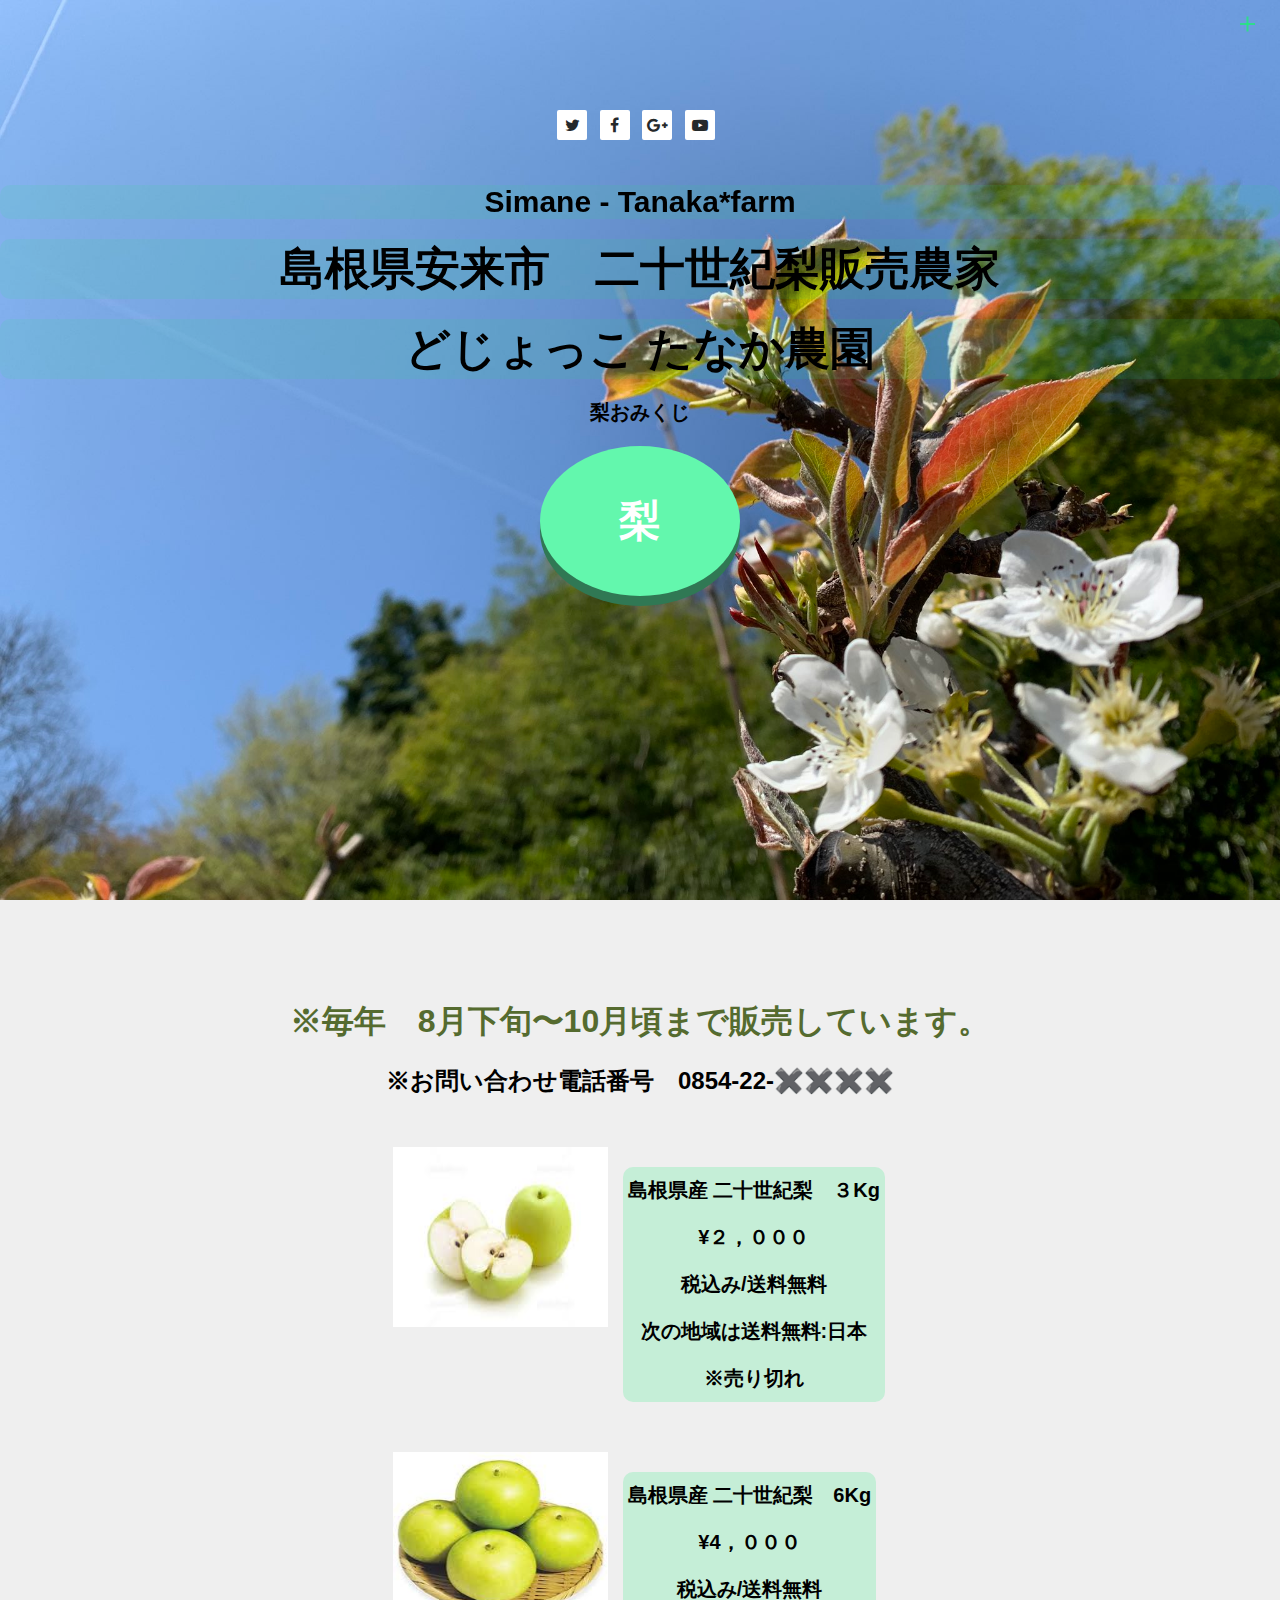
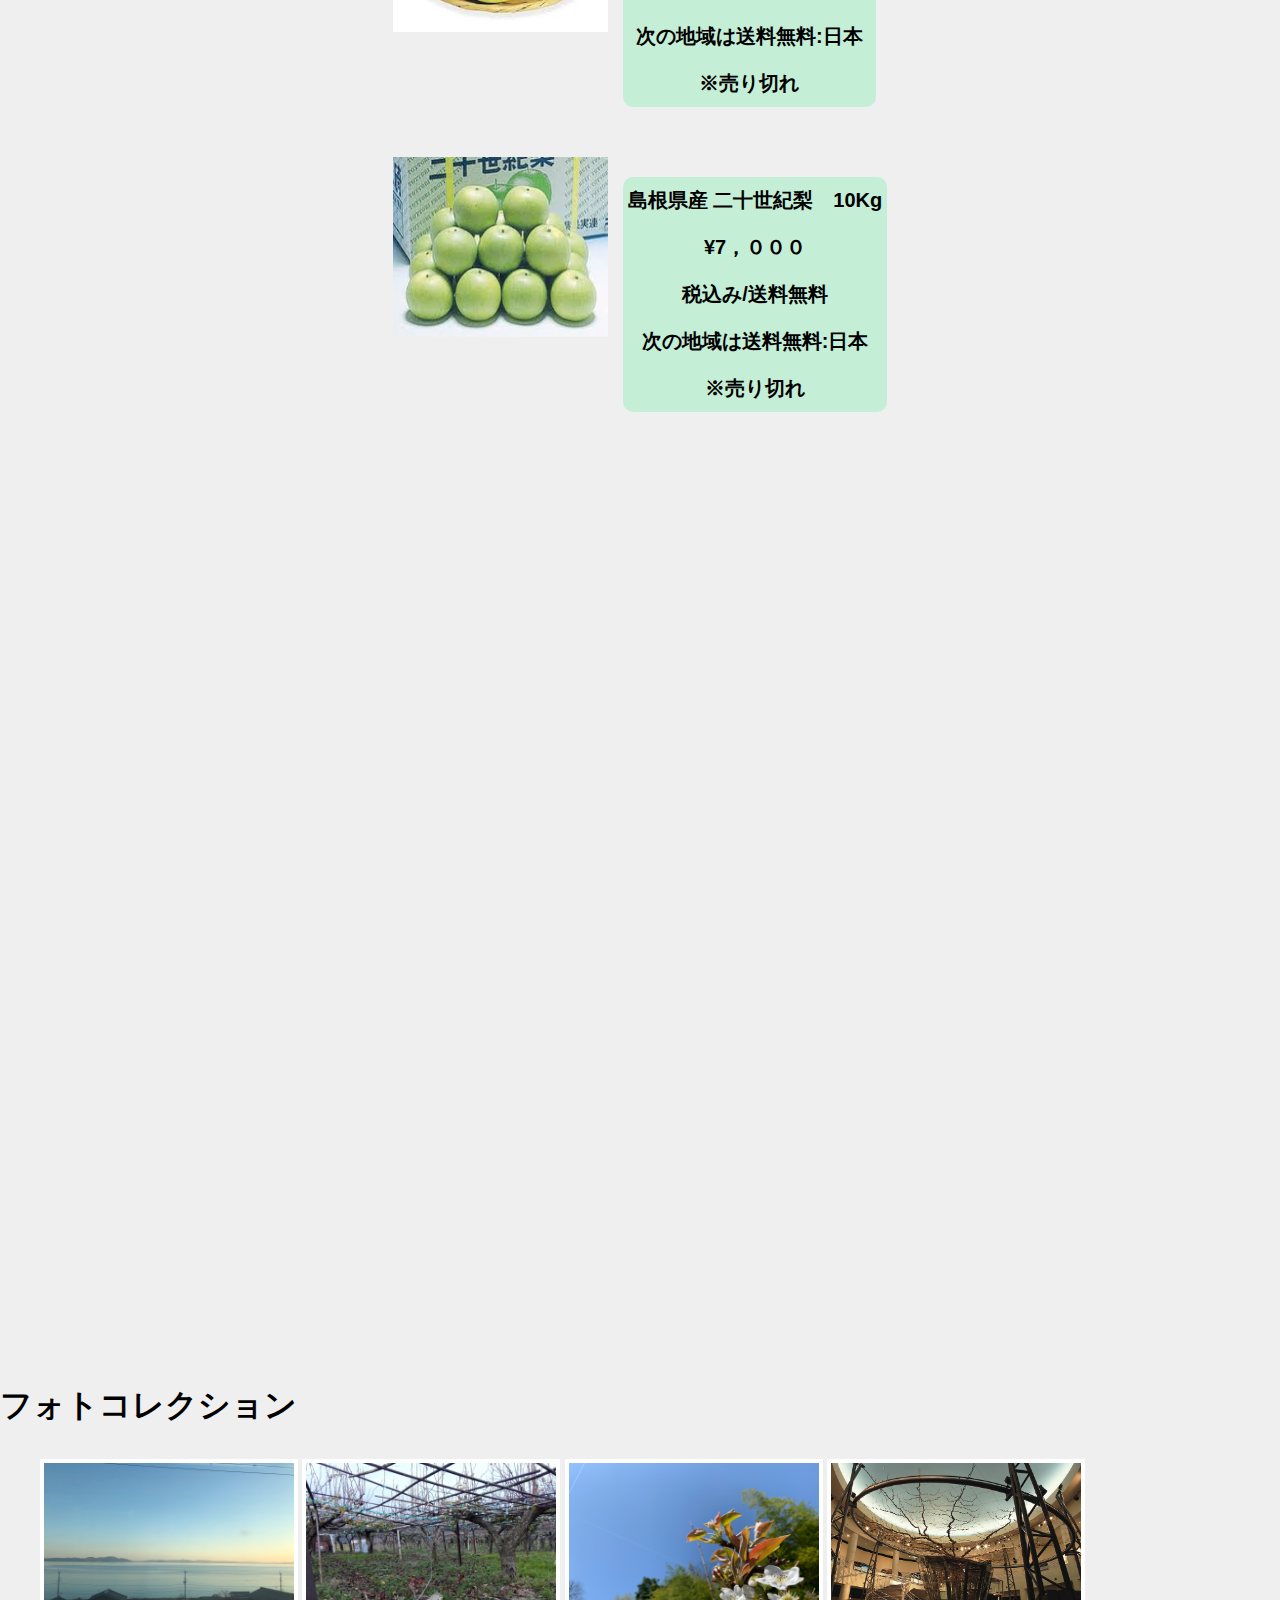
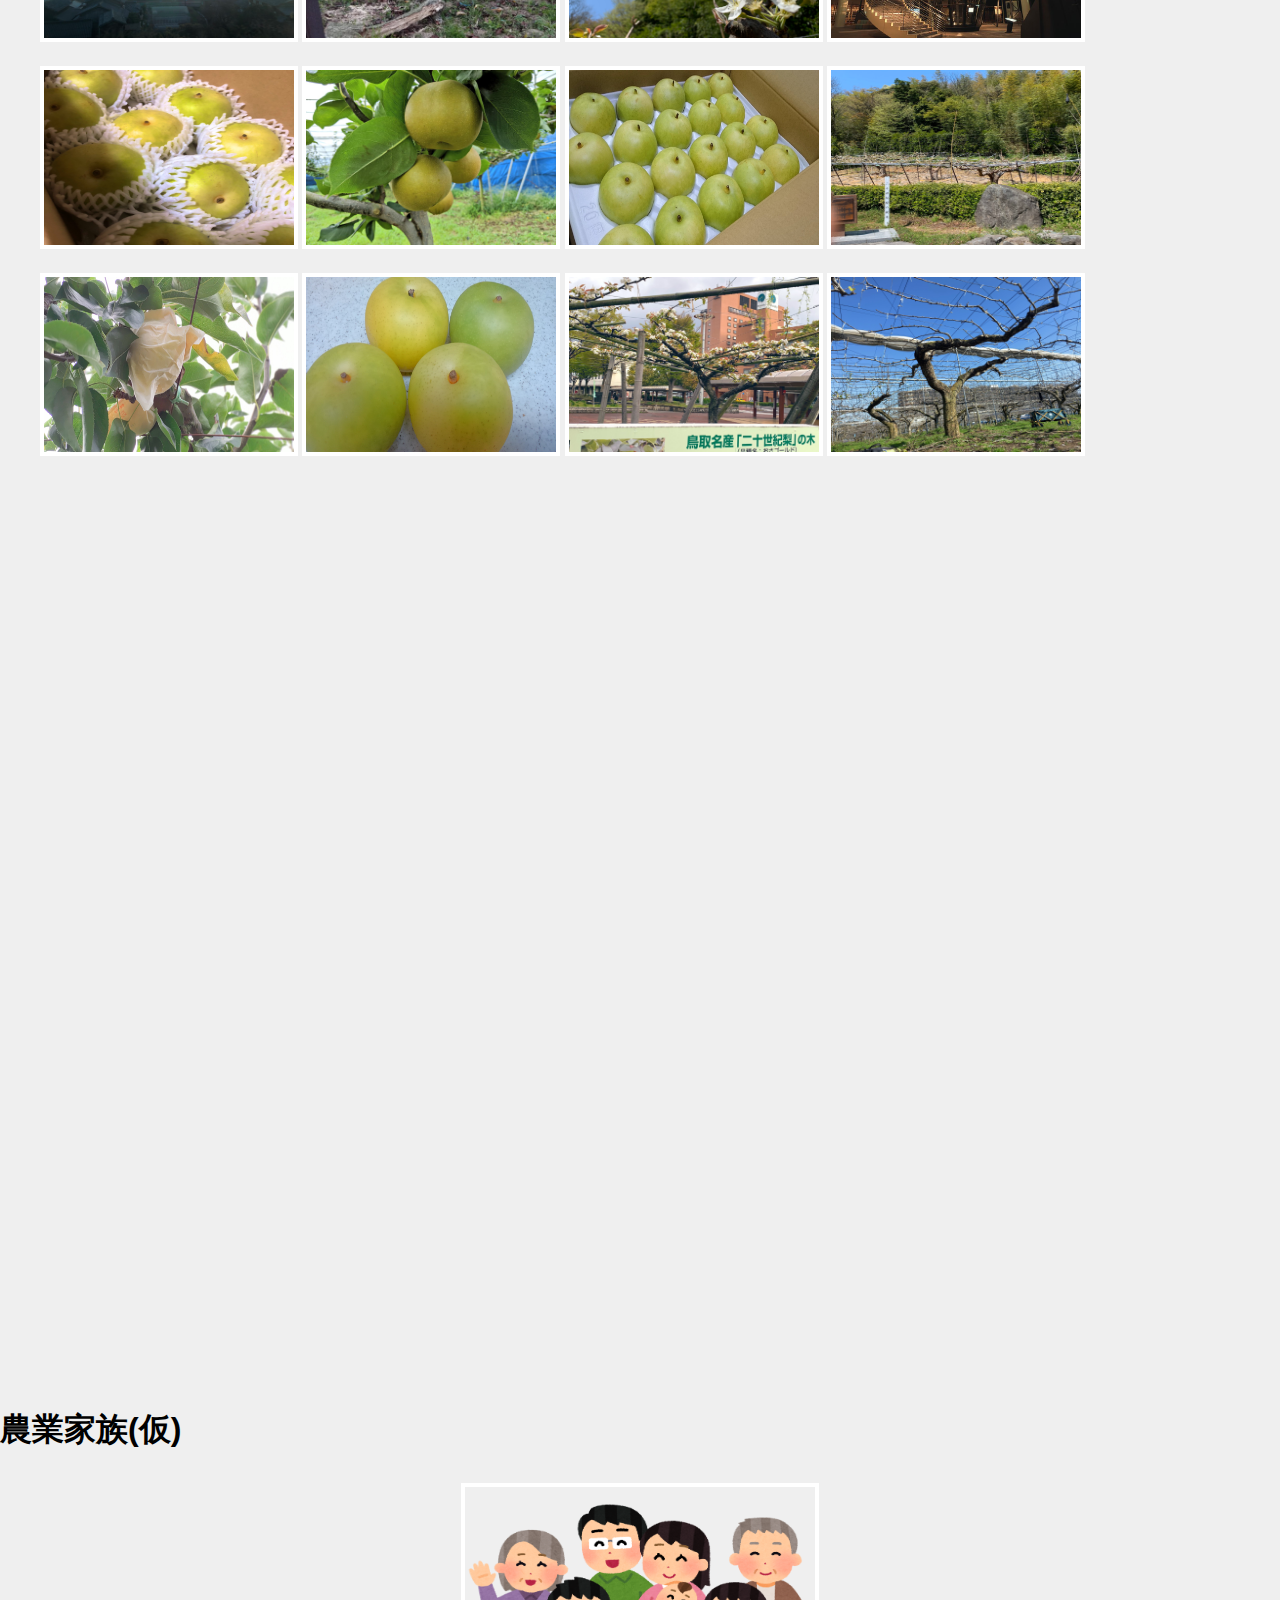
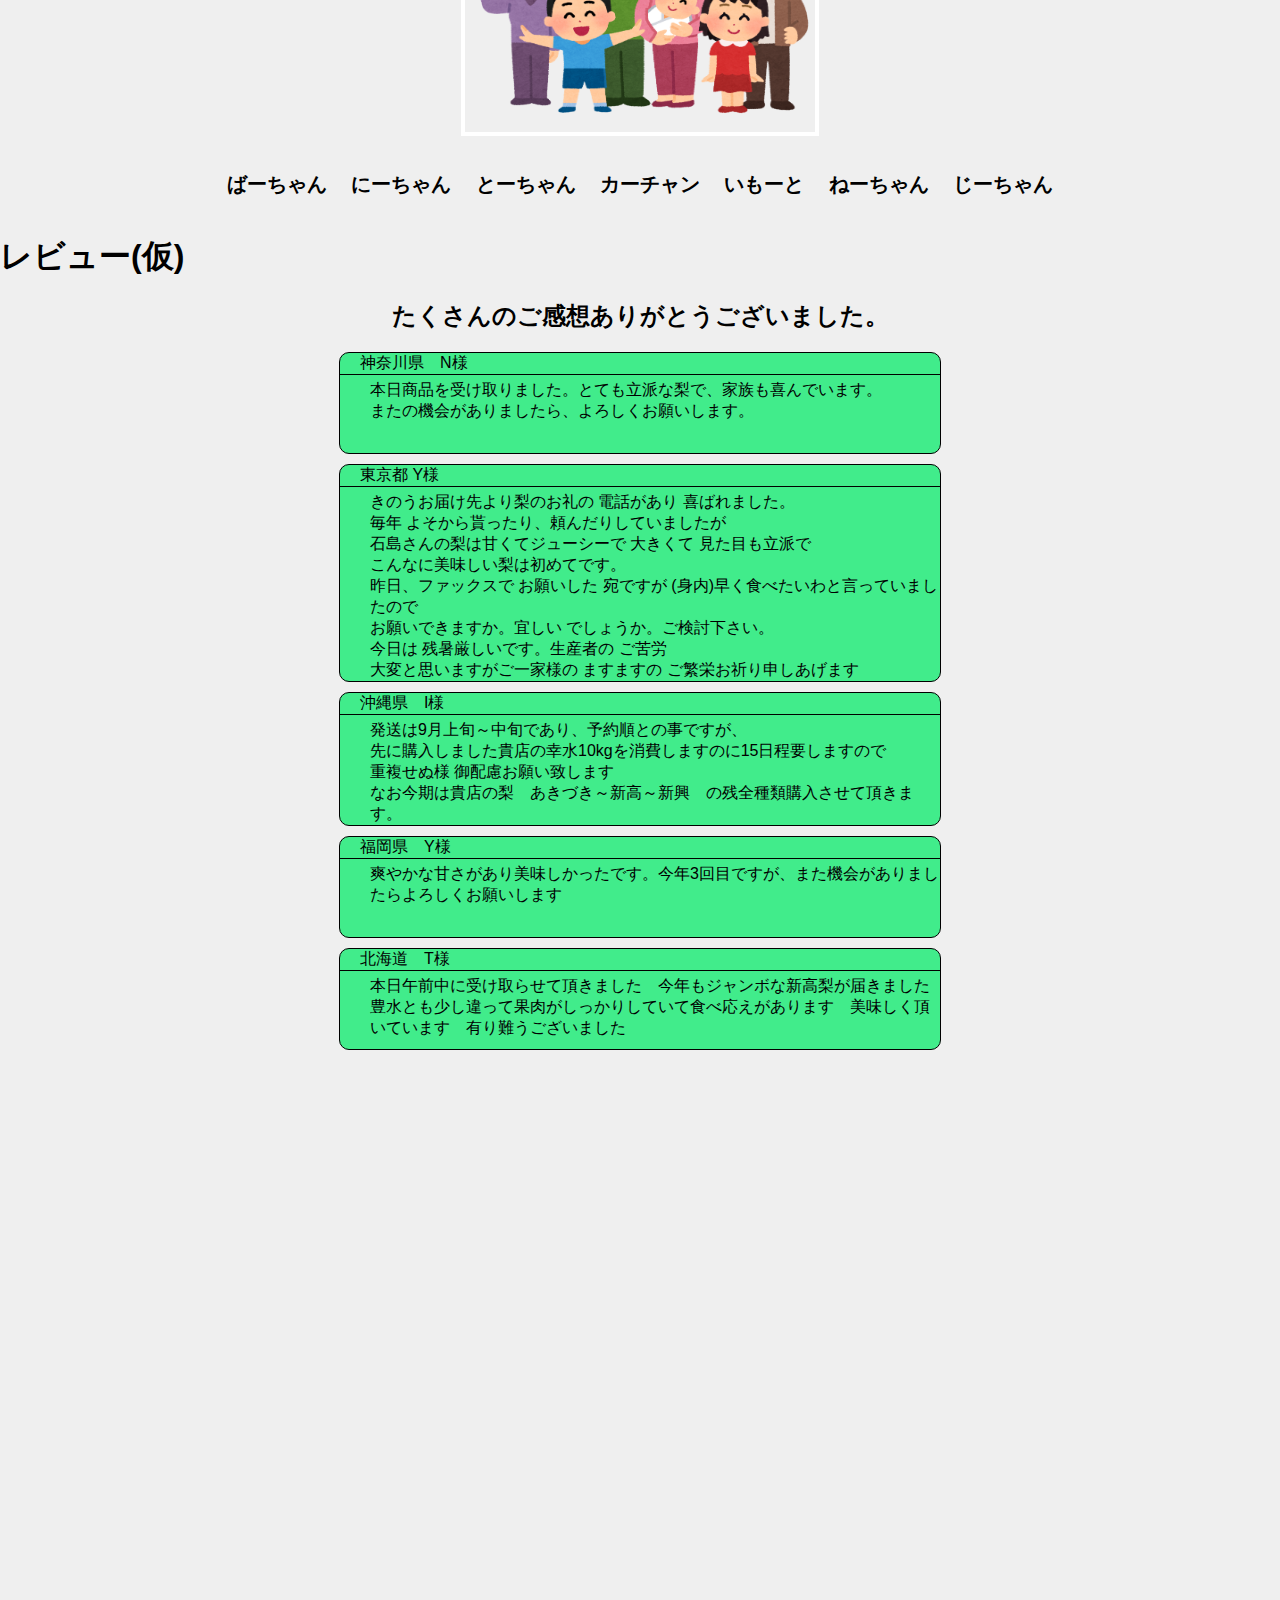
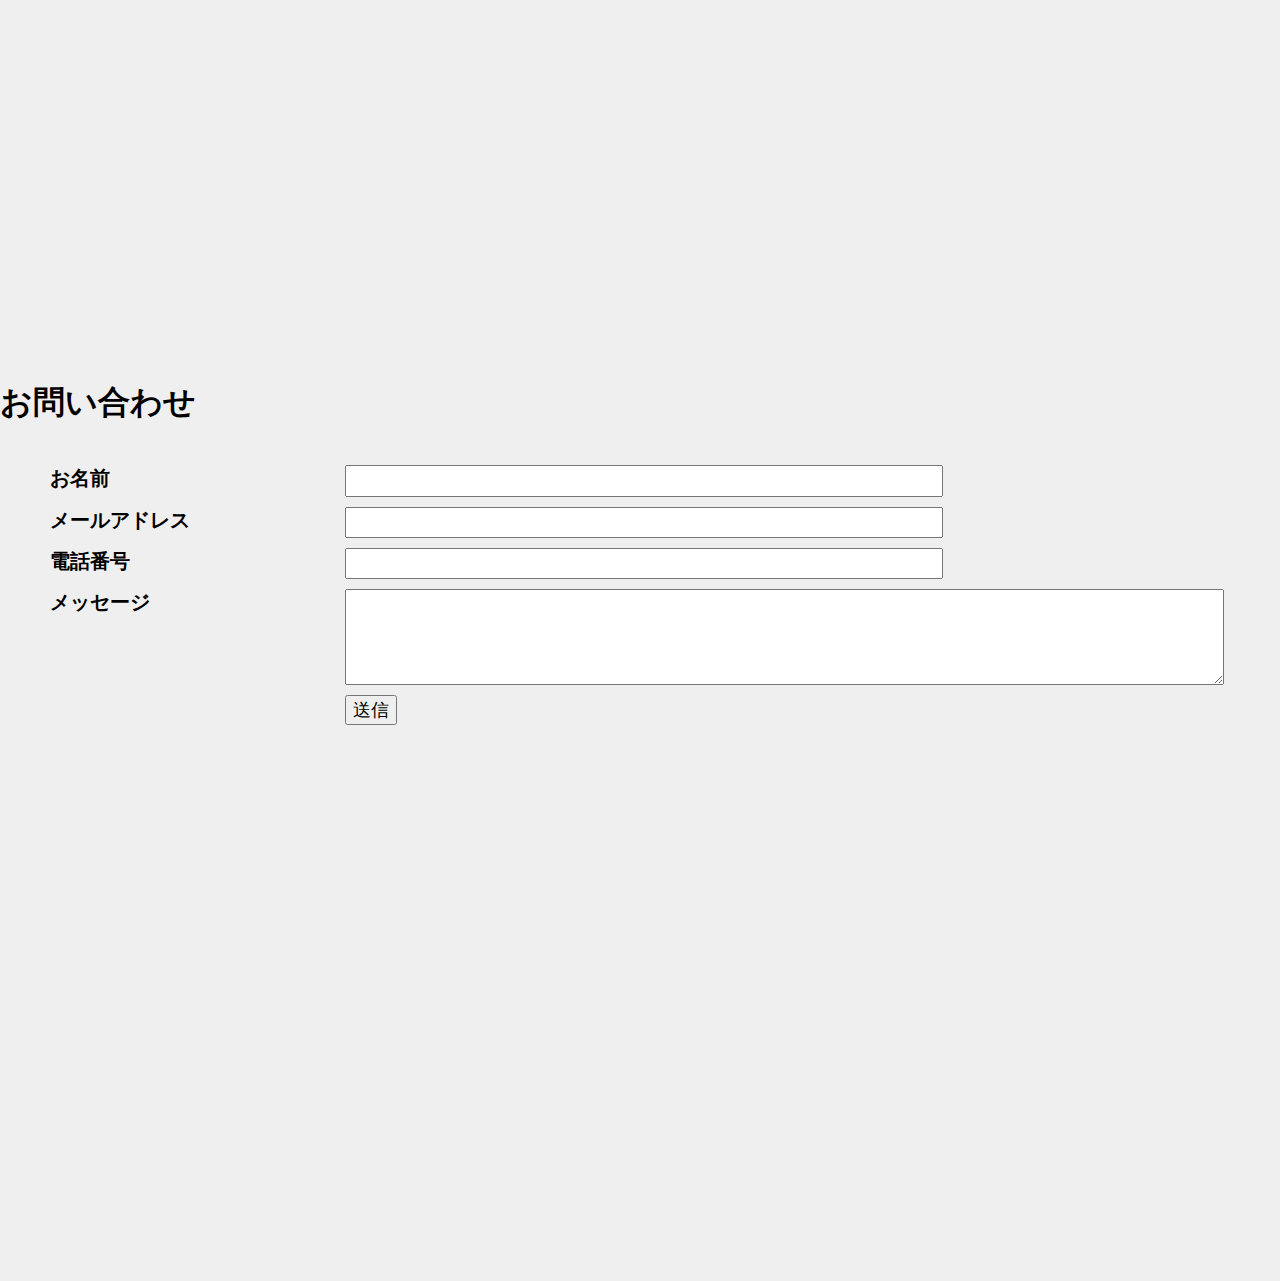
==== commit 3f62f47f: "Add files via upload" ====
--- a/index.html
+++ b/index.html
@@ -17,46 +17,19 @@
 
       <header>
 
-        <div class="PearMenu">
-
-          <div class="Shop box">
-            <div>Shop</div>
-            <div>ショップ</div>
-            <a href= "#shop" alt="ショップページ" ></a>
-          </div>
-
-          <div class="Photo box">
-            <div>Photo</div>
-            <div>写真</div>
-            <a href= "#photo" alt="写真紹介ページ"></a>
-          </div>
-
-          <div class="Member box">
-            <div>Member</div>
-            <div>メンバー</div>
-            <a href= "#member" alt="メンバー紹介ページ"></a>
-          </div>
-
-          <div class="Review box">
-            <div>Review</div>
-            <div>お客様の声</div>
-            <a href= "#review" alt="お客様の声ページ"></a>
-          </div>
-
-          <div class="Contact box">
-            <div>Contact</div>
-            <div>お問い合わせ</div>
-            <a href= "#contact" alt="お問い合わせページ"></a>
-          </div>
-
-          <div class="top box">
-            <div>Top</div>
-            <div>最初のページ</div>
-            <a href="" class="top-btn"></a>
-          </div>
-
+      <div id="accordion" class="accordion-container">
+        <h4 class="accordion-title js-accordion-title"></h4>
+        <div class="accordion-content">
+          <li><a href= "#shop" alt="ショップページ" >ショップ</a></li>
+          <li><a href= "#photo" alt="写真紹介ページ">写真</a></li>
+          <li><a href= "#member" alt="メンバー紹介ページ">メンバー</a></li>
+          <li><a href= "#review" alt="お客様の声ページ">お客様の声</a></li>
+          <li><a href= "#contact" alt="お問い合わせページ">お問い合わせ</a></li>
         </div>
         
+      </div>
+
+
       </header>
 
       <main>
--- a/css/stylesheet.css
+++ b/css/stylesheet.css
@@ -12,9 +12,9 @@
     background-position: center;
     background-size: cover;
   }
-}
-
-@media (min-width: 800px) {
+} */
+
+/* @media (min-width: 800px) {
   body {
     background-image: url(../image/nasi31.jpeg);
     background-position: center;
@@ -23,14 +23,85 @@
 } */
 
 
-.PearMenu {
-  width: 100%;
-  font-size: 20px;
-  display: flex;
-  padding: 10px 0 0 0;
-  font-weight: bold;
-  background-color: aquamarine;
-}
+
+/* 格納メニュー */
+.accordion-container .accordion-title {
+  position: relative;
+  margin: 0;
+  padding: 0.625em 0.625em 0.625em 2em;
+  /* background-color: #000; */
+  font-size: 1.25em;
+  font-weight: normal;
+  color: #fff;
+  cursor: pointer;
+}
+.accordion-container .accordion-title:hover,
+.accordion-container .accordion-title:active,
+.accordion-title.open { 
+  /* background-color: #00aaa7; */
+}
+
+.accordion-container .accordion-title::before {
+  content: "";
+  position: absolute;
+  top: 50%;
+  right: 25px;
+  width: 15px;
+  height: 2px;
+  /*縦線に*/
+  transform: rotate(90deg);
+  background: rgba(32, 235, 120, 0.8);
+  transition: all .3s ease-in-out;
+}
+
+.accordion-container .accordion-title::after {
+  content: "";
+  position: absolute;
+  top: 50%;
+  right: 25px;
+  /*横線*/
+  width: 15px;
+  height: 2px;
+  background: rgba(32, 235, 120, 0.8);
+  transition: all .2s ease-in-out;
+}
+
+.accordion-container .accordion-title.open::before {
+  transform: rotate(180deg);
+}
+
+.accordion-container .accordion-title.open::after {
+  opacity: 0;
+}
+
+.accordion-content {
+  padding-left: 2.3125em;
+  /* border: 1px solid #0079c1; */
+  background-color: rgba(32, 235, 120, 0.8);
+  list-style: none;
+  border-radius: 10px;
+}
+
+a {
+  text-decoration: none;
+  color: #000;
+}
+
+li {
+  padding: 10px 0;
+}
+
+/* CSS for CodePen */
+.accordion-container {
+  width: 170px;
+  margin: 0 auto;
+}
+/* ここまでkokomade */
+
+
+
+
+
 
 
 .index {
@@ -41,13 +112,9 @@
 }
 
 header {
-  width: 100%;
-  display: flex;
   margin: 10px 0px;
-  border-top: solid 2px black;
-  border-bottom: solid 2px black;
   position: fixed;
-  bottom: 0;
+  right: 0;
 }
 
 .title {
@@ -89,26 +156,6 @@
   padding: 0 5px;
   background-color: rgba(32, 235, 120, 0.1);
   border-radius: 10px;
-}
-
-
-.box {
-  margin: 0 auto;
-  text-align: center;
-  position: relative;
-  white-space: nowrap;
-  padding: 0 5px;
-  background-color: rgba(32, 235, 120, 0.1);
-  border-radius: 10px;
-}
-
-.box a {
-  position: absolute;
-  top: 0;
-  left: 0;
-  width: 100%;
-  height: 100%;
-  text-indent:-999px;
 }
 
 
@@ -326,6 +373,7 @@
 }
 /* ここまで */
 
+/* おみくじ */
 body {
   background-color: #efefef;
 }
@@ -365,15 +413,9 @@
 #title {
   margin-top: 15px;
 }
-
-.lastward {
-  width: 100%;
-  height: 30px;
-  border-top: solid 2px black;
-
-}
-
-
+/* ここまで */
+
+/* 写真もーだる */
 figcaption.default {
   display: none;
 }
@@ -400,4 +442,4 @@
   height: 62%;
   margin: 19% auto;
 }
-
+/* ここまで */
